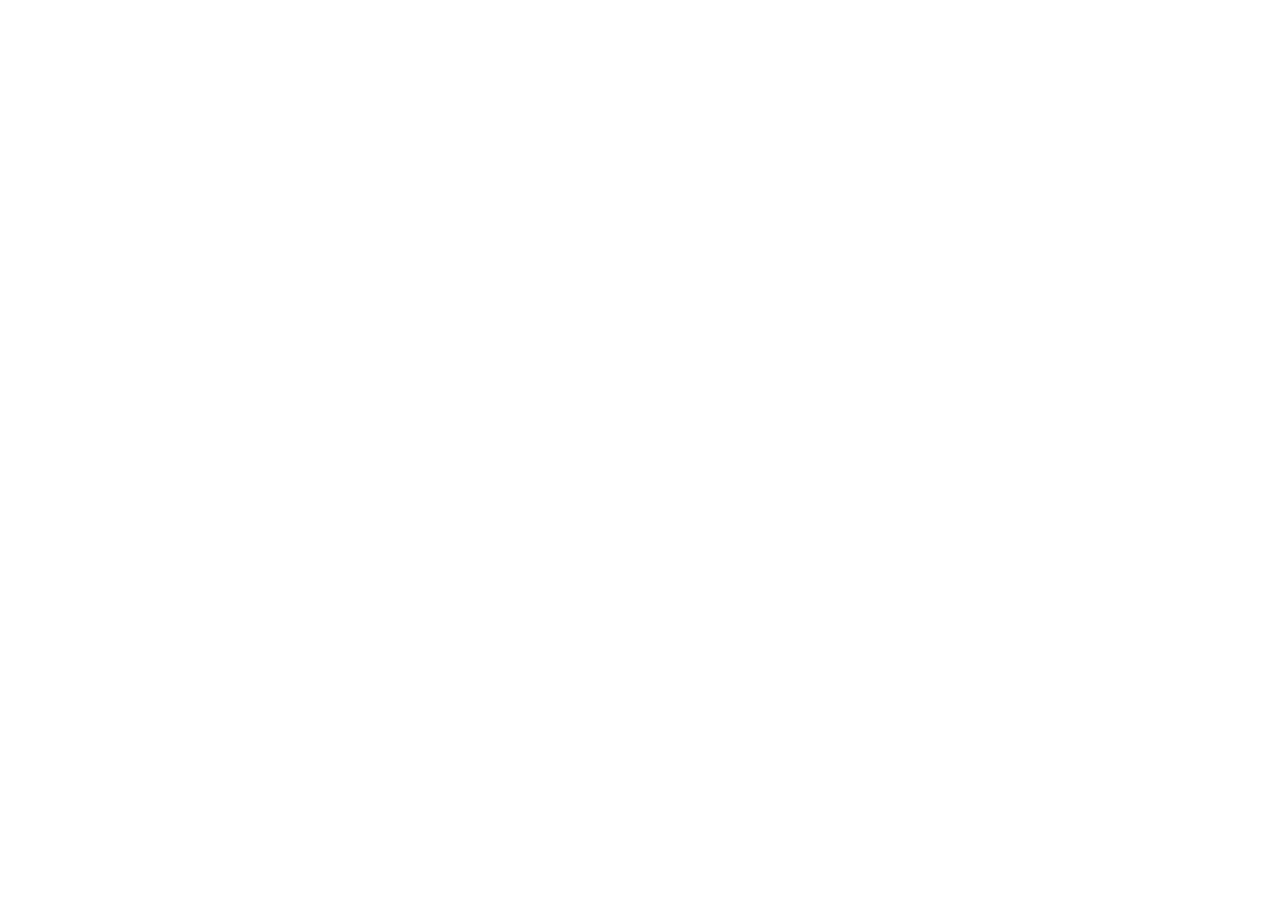
==== simulation/index.html @ e8f9e0a3 "https://virtual-labs.github.io/exp-viral-neutralization-assay-iitg click on the link to test your co" ====
<!DOCTYPE html>
<html>
<head>
	<!-- Add CSS at the head of HTML file -->
    <link rel="stylesheet" href="./css/main.css">
</head>
<body>
		<!-- Your code goes here-->

	<!-- Add JS at the bottom of HTML file --> 
        <script src="./js/main.js"></script>
<script src="../assets/js/iframeResize.js"></script>
        
        </body>
</html>
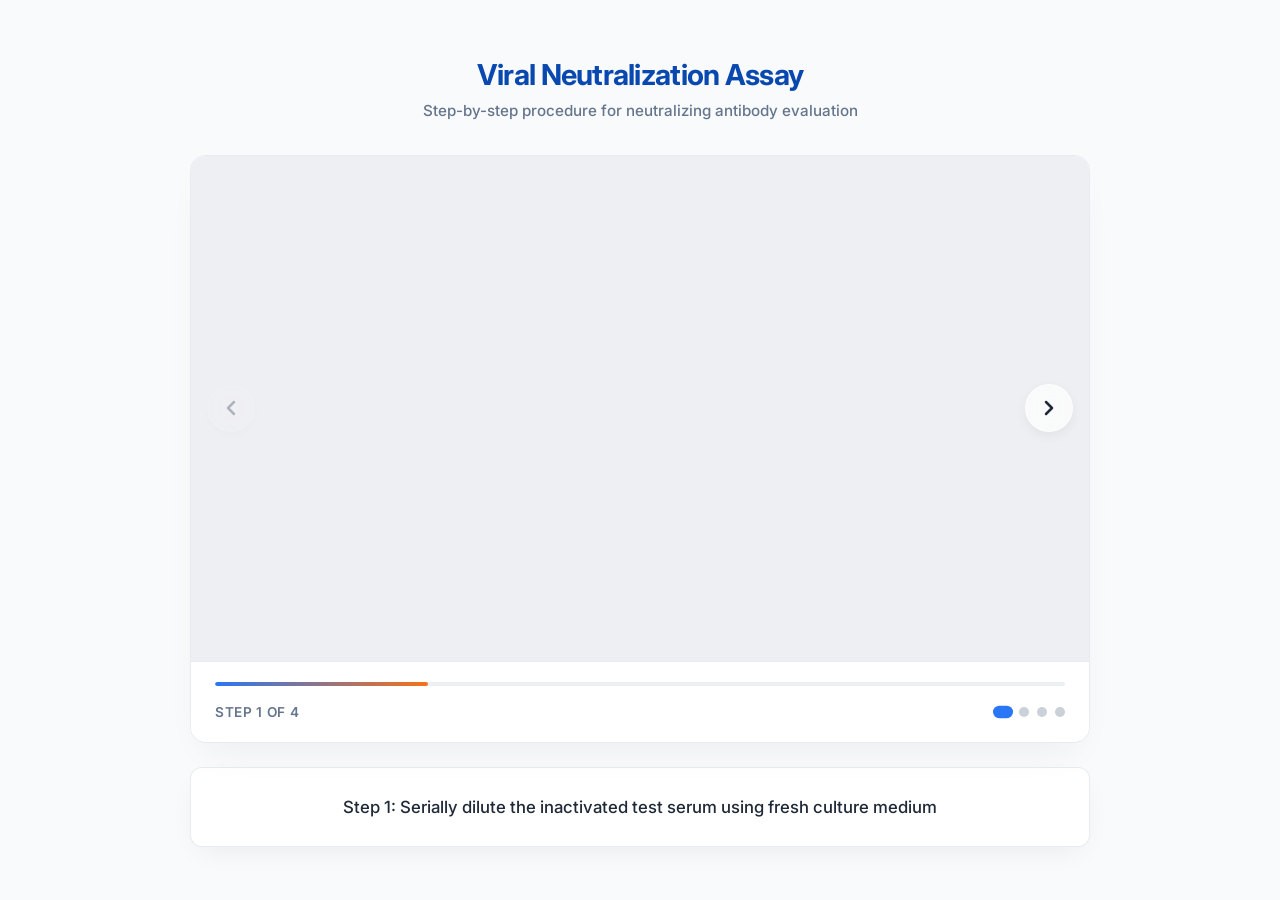
==== commit c6df0ad7: "https://virtual-labs.github.io/exp-viral-neutralization-assay-iitg click on the link to test your co" ====
--- a/simulation/index.html
+++ b/simulation/index.html
@@ -1,14 +1,58 @@
 <!DOCTYPE html>
-<html>
+<html lang="en">
 <head>
-	<!-- Add CSS at the head of HTML file -->
+    <meta charset="UTF-8">
+    <meta name="viewport" content="width=device-width, initial-scale=1.0">
+    <title>Viral Neutralization Simulation</title>
+    <!-- Add Google Font for premium typography -->
+    <link href="https://fonts.googleapis.com/css2?family=Inter:wght@400;500;600;700&display=swap" rel="stylesheet">
     <link rel="stylesheet" href="./css/main.css">
 </head>
 <body>
-		<!-- Your code goes here-->
+    <div class="simulation-container">
+        <header class="sim-header">
+            <h2>Viral Neutralization Assay</h2>
+            <p>Step-by-step procedure for neutralizing antibody evaluation</p>
+        </header>
 
-	<!-- Add JS at the bottom of HTML file --> 
-        <script src="./js/main.js"></script>
+        <div class="media-card">
+            <div class="media-wrapper">
+                <!-- Media Elements (Video slider) -->
+                <video id="sliderVideo" class="slider-media" controls muted>
+                    Your browser does not support the video tag.
+                </video>
+
+                <!-- Navigation Overlay Controls -->
+                <button id="prevBtn" class="nav-btn prev" aria-label="Previous step">
+                    <svg width="24" height="24" viewBox="0 0 24 24" fill="none" stroke="currentColor" stroke-width="2.5" stroke-linecap="round" stroke-linejoin="round"><polyline points="15 18 9 12 15 6"></polyline></svg>
+                </button>
+                <button id="nextBtn" class="nav-btn next" aria-label="Next step">
+                    <svg width="24" height="24" viewBox="0 0 24 24" fill="none" stroke="currentColor" stroke-width="2.5" stroke-linecap="round" stroke-linejoin="round"><polyline points="9 18 15 12 9 6"></polyline></svg>
+                </button>
+            </div>
+
+            <!-- Footer Controls & Progress -->
+            <div class="media-footer">
+                <div class="progress-bar-container">
+                    <div id="progressBar" class="progress-bar"></div>
+                </div>
+                <div class="footer-row">
+                    <span id="stepCounter" class="step-counter">Step 1 of 4</span>
+                    <div id="indicators" class="slider-indicators"></div>
+                </div>
+            </div>
+        </div>
+
+        <div class="caption-card">
+            <div id="slideCaption" class="slide-caption">
+                <!-- Caption injected via JS -->
+            </div>
+        </div>
+    </div>
+
+    <!-- Script at the bottom -->
+    <script src="./js/main.js"></script>
+    <script src="../assets/js/iframeResize.js"></script>
 <script src="../assets/js/iframeResize.js"></script>
         
         </body>
--- a/simulation/css/main.css
+++ b/simulation/css/main.css
@@ -0,0 +1,262 @@
+/* Design System Tokens */
+:root {
+    --primary: hsl(217, 91%, 56%);
+    --primary-hover: hsl(217, 91%, 46%);
+    --accent: hsl(24, 94%, 53%);
+    --bg-surface: rgba(255, 255, 255, 0.85);
+    --bg-canvas: hsl(210, 40%, 98%);
+    --text-main: hsl(215, 28%, 17%);
+    --text-muted: hsl(215, 16%, 47%);
+    --border-glass: rgba(226, 232, 240, 0.8);
+    --shadow-soft: 0 10px 30px -10px rgba(0, 0, 0, 0.08);
+    --shadow-card: 0 20px 40px -15px rgba(0, 0, 0, 0.06);
+    --radius-lg: 16px;
+    --radius-md: 12px;
+    --transition-smooth: all 0.3s cubic-bezier(0.4, 0, 0.2, 1);
+}
+
+/* Reset and Base Styles */
+* {
+    box-sizing: border-box;
+    margin: 0;
+    padding: 0;
+}
+
+body {
+    font-family: 'Inter', -apple-system, BlinkMacSystemFont, "Segoe UI", Roboto, sans-serif;
+    background-color: var(--bg-canvas);
+    color: var(--text-main);
+    line-height: 1.5;
+    padding: 1.5rem;
+    display: flex;
+    justify-content: center;
+    align-items: center;
+    min-height: 100vh;
+}
+
+/* Main Container */
+.simulation-container {
+    max-width: 900px;
+    width: 100%;
+    display: flex;
+    flex-direction: column;
+    gap: 1.5rem;
+}
+
+/* Header */
+.sim-header {
+    text-align: center;
+    margin-bottom: 0.5rem;
+}
+
+.sim-header h2 {
+    font-size: 1.8rem;
+    font-weight: 700;
+    color: hsl(217, 91%, 36%);
+    letter-spacing: -0.025em;
+    margin-bottom: 0.25rem;
+}
+
+.sim-header p {
+    color: var(--text-muted);
+    font-size: 0.95rem;
+    font-weight: 500;
+}
+
+/* Media Card (The Main Container) */
+.media-card {
+    background: var(--bg-surface);
+    backdrop-filter: blur(16px);
+    -webkit-backdrop-filter: blur(16px);
+    border: 1px solid var(--border-glass);
+    border-radius: var(--radius-lg);
+    box-shadow: var(--shadow-card);
+    overflow: hidden;
+    display: flex;
+    flex-direction: column;
+}
+
+/* Aspect-Ratio Wrapper */
+.media-wrapper {
+    position: relative;
+    width: 100%;
+    aspect-ratio: 16 / 9;
+    background-color: hsl(220, 14%, 94%);
+    display: flex;
+    justify-content: center;
+    align-items: center;
+    overflow: hidden;
+}
+
+/* Media Elements */
+.slider-media {
+    width: 100%;
+    height: 100%;
+    object-fit: contain;
+    transition: opacity 0.4s ease-in-out, transform 0.4s ease-in-out;
+}
+
+.slider-media.fade-out {
+    opacity: 0;
+    transform: scale(0.98);
+}
+
+/* Glassmorphism Navigation Controls */
+.nav-btn {
+    position: absolute;
+    top: 50%;
+    transform: translateY(-50%);
+    width: 48px;
+    height: 48px;
+    border-radius: 50%;
+    border: 1px solid rgba(255, 255, 255, 0.4);
+    background: rgba(255, 255, 255, 0.7);
+    backdrop-filter: blur(8px);
+    -webkit-backdrop-filter: blur(8px);
+    color: var(--text-main);
+    cursor: pointer;
+    display: flex;
+    justify-content: center;
+    align-items: center;
+    box-shadow: 0 4px 12px rgba(0, 0, 0, 0.05);
+    transition: var(--transition-smooth);
+    z-index: 10;
+}
+
+.nav-btn:hover:not(:disabled) {
+    background: white;
+    color: var(--primary);
+    box-shadow: 0 8px 20px rgba(0, 0, 0, 0.1);
+    transform: translateY(-50%) scale(1.05);
+}
+
+.nav-btn:active:not(:disabled) {
+    transform: translateY(-50%) scale(0.95);
+}
+
+.nav-btn:disabled {
+    opacity: 0.3;
+    cursor: not-allowed;
+    background: rgba(255, 255, 255, 0.3);
+}
+
+.nav-btn.prev {
+    left: 16px;
+}
+
+.nav-btn.next {
+    right: 16px;
+}
+
+.nav-btn svg {
+    transition: transform 0.2s ease;
+}
+
+.nav-btn.prev:hover svg {
+    transform: translateX(-2px);
+}
+
+.nav-btn.next:hover svg {
+    transform: translateX(2px);
+}
+
+/* Footer & Progress Info */
+.media-footer {
+    padding: 1.25rem 1.5rem;
+    background: white;
+    display: flex;
+    flex-direction: column;
+    gap: 1rem;
+    border-top: 1px solid var(--border-glass);
+}
+
+/* Progress Bar */
+.progress-bar-container {
+    width: 100%;
+    height: 4px;
+    background: hsl(210, 20%, 94%);
+    border-radius: 2px;
+    overflow: hidden;
+}
+
+.progress-bar {
+    height: 100%;
+    width: 25%;
+    background: linear-gradient(90deg, var(--primary), var(--accent));
+    border-radius: 2px;
+    transition: width 0.4s cubic-bezier(0.4, 0, 0.2, 1);
+}
+
+.footer-row {
+    display: flex;
+    justify-content: space-between;
+    align-items: center;
+}
+
+.step-counter {
+    font-size: 0.85rem;
+    font-weight: 600;
+    color: var(--text-muted);
+    text-transform: uppercase;
+    letter-spacing: 0.05em;
+}
+
+/* Dot Indicators */
+.slider-indicators {
+    display: flex;
+    gap: 8px;
+}
+
+.dot {
+    width: 10px;
+    height: 10px;
+    border-radius: 50%;
+    background: hsl(210, 16%, 82%);
+    cursor: pointer;
+    transition: var(--transition-smooth);
+}
+
+.dot:hover {
+    background: var(--primary);
+    transform: scale(1.1);
+}
+
+.dot.active {
+    background: var(--primary);
+    transform: scale(1.25);
+    width: 16px;
+    border-radius: 5px;
+}
+
+/* Caption Card */
+.caption-card {
+    background: white;
+    border: 1px solid var(--border-glass);
+    border-radius: var(--radius-md);
+    box-shadow: var(--shadow-soft);
+    padding: 1.25rem 1.5rem;
+    min-height: 80px;
+    display: flex;
+    align-items: center;
+    justify-content: center;
+}
+
+.slide-caption {
+    font-size: 1.05rem;
+    font-weight: 500;
+    color: var(--text-main);
+    text-align: center;
+    line-height: 1.6;
+    animation: textFadeIn 0.4s ease forwards;
+}
+
+@keyframes textFadeIn {
+    from {
+        opacity: 0;
+        transform: translateY(4px);
+    }
+    to {
+        opacity: 1;
+        transform: translateY(0);
+    }
+}
